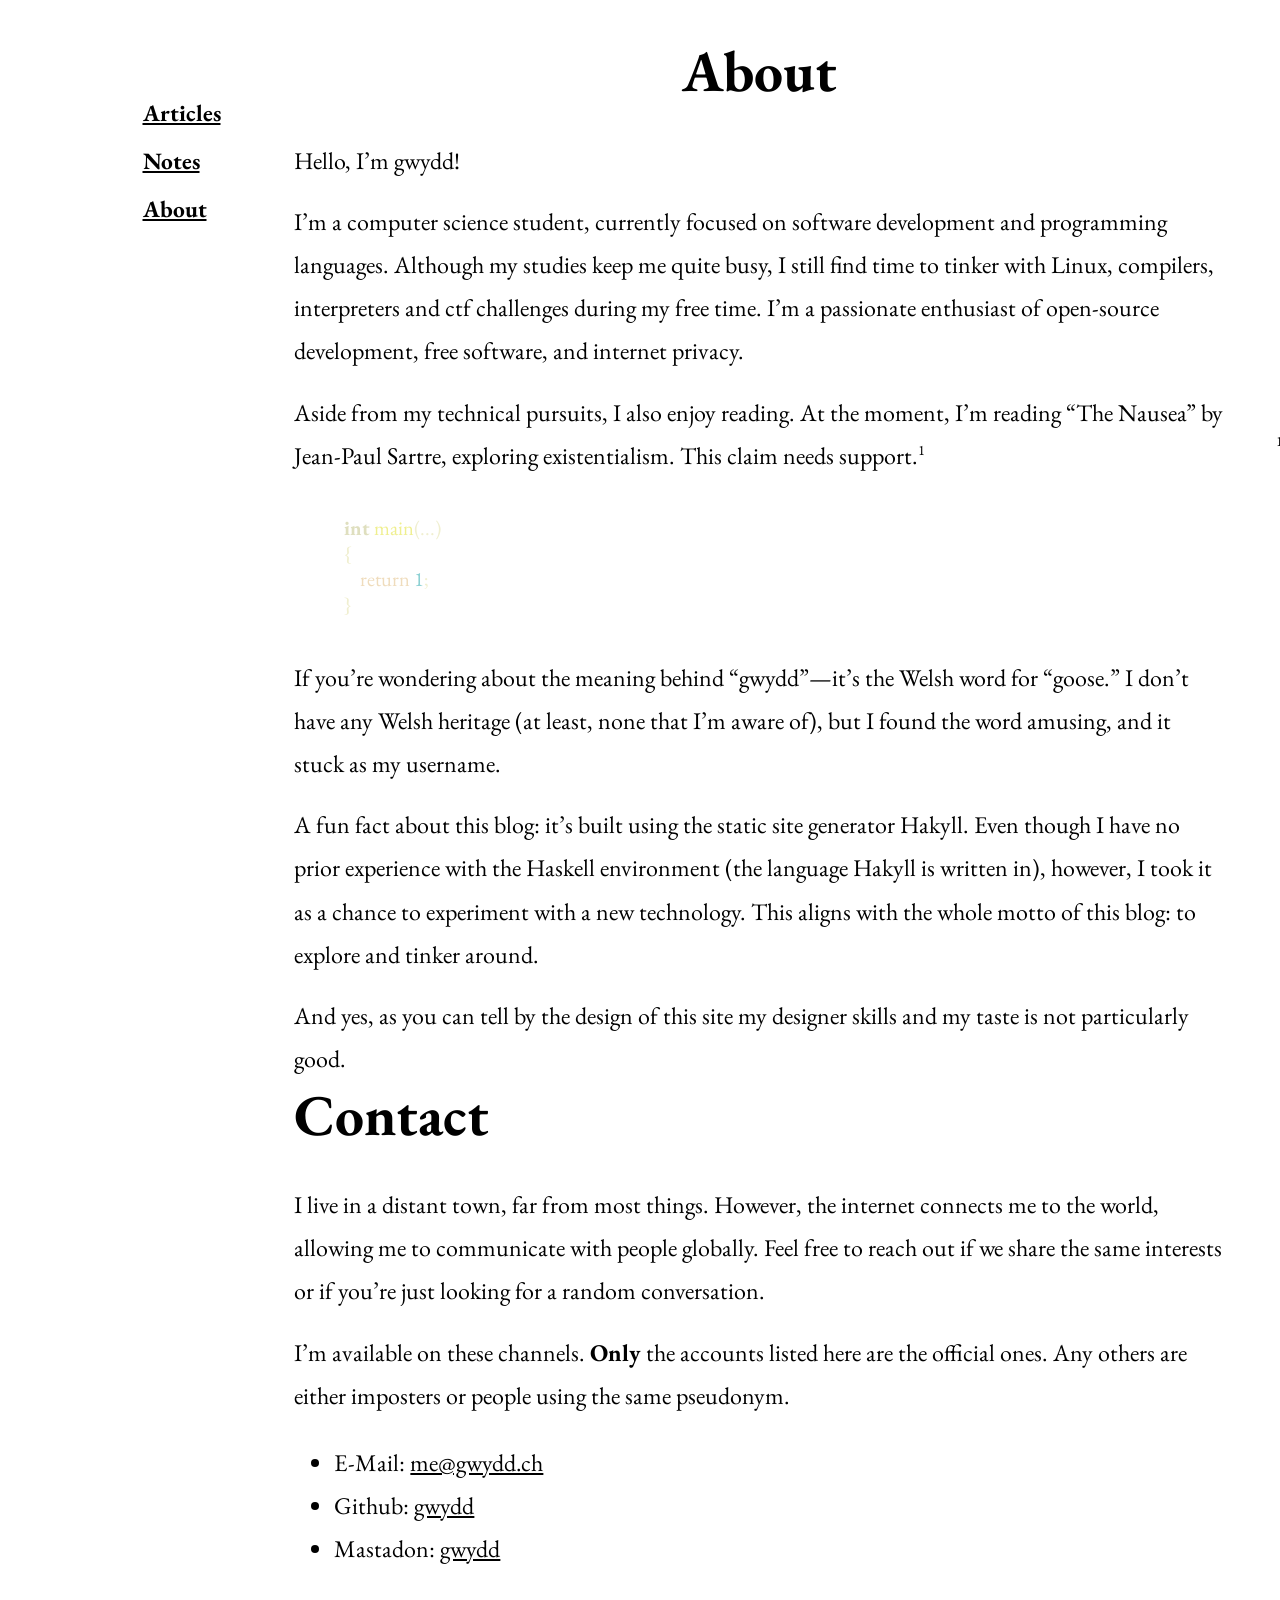
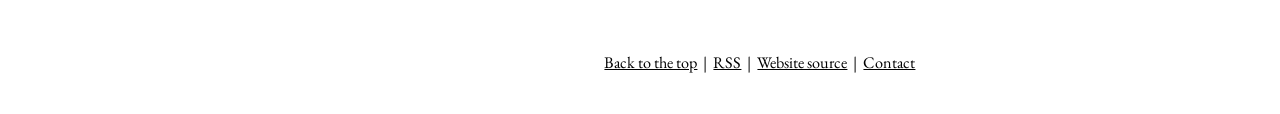
==== docs/about.html @ c037cb28 "feat: improve the blog" ====
<!doctype html>
<html lang="en">
    <head>
        <meta charset="utf-8">
        <meta http-equiv="x-ua-compatible" content="ie=edge">
        <meta name="viewport" content="width=device-width, initial-scale=1.0, maximum-scale=1.0, user-scalable=no">
        
        
        
        
            <meta property="og:type" content="website">
        
        
        <title>Gwydd's Blog - About</title>
        <link rel="stylesheet" href="./css/pygments.css" />
        <link rel="stylesheet" href="./css/color.css" />
        <link rel="stylesheet" href="./css/default.css" />
        <link rel="stylesheet" href="./css/eb-garamond.css" />
        <link rel="stylesheet" href="./css/discipuli-britannica.css" />
        <link rel="stylesheet" href="./css/sidenotes.css" />
        <link rel="stylesheet" href="./css/nav.css" />
        <script type="text/javascript" src="https://cdn.mathjax.org/mathjax/latest/MathJax.js?config=TeX-AMS-MML_HTMLorMML"></script>
    </head>
    <body>
        <div class="navbar-space">
          <div id="navigation">
            <ul>
              <li><a href="./articles.html">Articles</a></li>
              <li><a href="./notes.html">Notes</a></li>
              <li><a href="./about.html">About</a></li>
            </ul>
          </div>
        </div>
        <main role="main">
            <h1>About</h1>
            Hello, I’m gwydd!
<p></p>
I’m a computer science student, currently focused on software development and programming languages.
Although my studies keep me quite busy, I still find time to tinker with Linux, compilers, interpreters and ctf challenges during my free time.
I’m a passionate enthusiast of open-source development, free software, and internet privacy.
<p></p>
Aside from my technical pursuits, I also enjoy reading.
At the moment, I’m reading “The Nausea” by Jean-Paul Sartre, exploring existentialism.
This claim needs support.<!--
--><label for="sn-0" class="margin-toggle sidenote-number"></label><input type="checkbox" id="sn-0" class="margin-toggle" /><div class="sidenote">Here’s the supporting detail, rendered in the margin.</div><!--
-->
<div class="highlight-c" style="padding-left: 1em;"><pre><span></span><span class="kt">int</span><span class="w"> </span><span class="nf">main</span><span class="p">(...)</span>
<span class="p">{</span>
<span class="w">    </span><span class="k">return</span><span class="w"> </span><span class="mi">1</span><span class="p">;</span>
<span class="p">}</span>
</pre></div>

<p></p>
If you’re wondering about the meaning behind “gwydd”—it’s the Welsh word for “goose.”
I don’t have any Welsh heritage (at least, none that I’m aware of), but I found the word amusing, and it stuck as my username.
<p></p>
A fun fact about this blog: it’s built using the static site generator Hakyll.
Even though I have no prior experience with the Haskell environment (the language Hakyll is written in), however,
I took it as a chance to experiment with a new technology. This aligns with the whole motto of this blog:
to explore and tinker around.
<p></p>
And yes, as you can tell by the design of this site my designer skills and my taste is not particularly good.
<h1 id="contact">Contact</h1>
<p></p>
I live in a distant town, far from most things. However, the internet connects me to the world, allowing me to communicate with people globally. Feel free to reach out if we share the same interests or if you’re just looking for a random conversation.
<p></p>
I’m available on these channels. <strong>Only</strong> the accounts listed here are the official ones. Any others are either imposters or people using the same pseudonym.
<ul>
<li>E-Mail: <a href="mailto://me@gwydd.ch">me@gwydd.ch</a></li>
<li>Github: <a href="https://github.com/gwydd12/">gwydd</a></li>
<li>Mastadon: <a href="https://infosec.exchange/@gwydd">gwydd</a></li>
</ul>
        </main>
        <footer>
            <div id="footer">
                <a id="to-top" href="#">Back to the top</a>
                &nbsp;|&nbsp;
                <a href="./atom.xml" style="font-variant:small-caps">RSS</a>
                &nbsp;|&nbsp;
                <a href="https://github.com/gwydd12/gwydd12.github.io">Website source</a>
                &nbsp;|&nbsp;
                <a href="./about.html">Contact</a>
            </div>
        </footer>
    </body>
</html>
---- docs/css/pygments.css ----
pre{line-height:125%}td.linenos .normal{color:#5d6262;background-color:#353535;padding-left:5px;padding-right:5px}span.linenos{color:#5d6262;background-color:#353535;padding-left:5px;padding-right:5px}td.linenos .special{color:#7a8080;background-color:#353535;padding-left:5px;padding-right:5px}span.linenos.special{color:#7a8080;background-color:#353535;padding-left:5px;padding-right:5px}.hll{background-color:#484848}.c{color:#7F9F7F;font-style:italic}.err{color:#E37170;font-weight:bold}.esc{color:#DCDCCC}.g{color:#ECBCBC;font-weight:bold}.k{color:#EFDCBC}.l{color:#9FAFAF}.n{color:#DCDCCC}.o{color:#F0EFD0}.x{color:#DCDCCC}.p{color:#F0EFD0}.ch{color:#7F9F7F;font-style:italic}.cm{color:#7F9F7F;font-style:italic}.cp{color:#DFAF8F;font-weight:bold;font-style:italic}.cpf{color:#CC9393;font-style:italic}.c1{color:#7F9F7F;font-style:italic}.cs{color:#DFDFDF;font-weight:bold;font-style:italic}.gd{color:#C3BF9F;font-weight:bold;background-color:#313C36}.ge{color:#FFF;font-weight:bold}.ges{color:#ECBCBC;font-weight:bold}.gr{color:#ECBCBC;font-weight:bold}.gh{color:#EFEFEF;font-weight:bold}.gi{color:#709080;font-weight:bold;background-color:#313C36}.go{color:#5B605E;font-weight:bold}.gp{color:#ECBCBC;font-weight:bold}.gs{color:#ECBCBC;font-weight:bold}.gu{color:#EFEFEF;font-weight:bold}.gt{color:#80D4AA;font-weight:bold;background-color:#2F2F2F}.kc{color:#DCA3A3}.kd{color:#F0DFAF}.kn{color:#F0DFAF}.kp{color:#EFDCBC}.kr{color:#EFDCBC}.kt{color:#DFDFBF;font-weight:bold}.ld{color:#9FAFAF}.m{color:#8CD0D3}.s{color:#CC9393}.na{color:#EFEF8F}.nb{color:#EFEF8F}.nc{color:#EFEF8F}.no{color:#DCA3A3}.nd{color:#DCDCCC}.ni{color:#CFBFAF}.ne{color:#C3BF9F;font-weight:bold}.nf{color:#EFEF8F}.nl{color:#DCDCCC}.nn{color:#DCDCCC}.nx{color:#DCDCCC}.py{color:#DCDCCC}.nt{color:#E89393;font-weight:bold}.nv{color:#DCDCCC}.ow{color:#F0EFD0}.pm{color:#F0EFD0}.w{color:#DCDCCC}.mb{color:#8CD0D3}.mf{color:#C0BED1}.mh{color:#8CD0D3}.mi{color:#8CD0D3}.mo{color:#8CD0D3}.sa{color:#CC9393}.sb{color:#CC9393}.sc{color:#CC9393}.dl{color:#CC9393}.sd{color:#7F9F7F}.s2{color:#CC9393}.se{color:#CC9393}.sh{color:#CC9393}.si{color:#DCA3A3;font-weight:bold}.sx{color:#CC9393}.sr{color:#CC9393}.s1{color:#CC9393}.ss{color:#CC9393}.bp{color:#DCDCCC}.fm{color:#EFEF8F}.vc{color:#DCDCCC}.vg{color:#DCDCCC}.vi{color:#DCDCCC}.vm{color:#DCDCCC}.il{color:#8CD0D3}
---- docs/css/default.css ----
*,*::before,*::after{box-sizing:border-box}body,h1,h2,h3,h4,p,ul[class],ol[class],li,figure,figcaption,dl,dd{margin:0}html{font-size:112.5%}@media (prefers-reduced-motion:no-preference){html{scroll-behavior:smooth}}body{font-family:"EB Garamond",serif;line-height:1.8;font-size:24px;max-width:104ch;min-height:100vh;overflow-x:hidden;padding:2rem 1.25rem 2rem 5rem;counter-reset:theorem definition sidenote-counter;color:var(--fg);background-color:var(--bg);text-rendering:optimizeLegibility;hyphens:auto;-webkit-hyphens:auto;-moz-hyphens:auto}p{text-align:justify;margin-top:1rem}.indent-pars p{text-indent:var(--text-indent-size)}.indent-pars p.no-indent,p.no-indent{text-indent:0}.indent-pars ol p,.indent-pars ul p{text-indent:0}.indent-pars h2+p,.indent-pars h3+p,.indent-pars h4+p{text-indent:0}a:not([class]){text-decoration-skip-ink:auto}a,a:visited{color:var(--red)}a:focus{outline-offset:2px;outline:2px solid var(--link-focus-outline)}img{max-width:100%;height:auto;display:block}input,button,textarea,select{font:inherit}textarea{width:100%}article>*+*{margin-top:1em}code,pre,kbd{font-family:"EB Garamond",serif;font-size:85%;hyphens:none}pre{padding:1rem 1.4rem;max-width:100%;overflow:auto;border-radius:4px;background:var(--pre-bg-color)}pre code{font-size:95%;position:relative}kbd{background:var(--kbd-bg-color);border:1px solid var(--kbd-border-color);border-radius:2px;padding:2px 4px;font-size:75%}table:not(.borders-custom){border-collapse:collapse;border-spacing:0;width:auto;max-width:100%;border-top:var(--border-width-thick) solid var(--table-border-color);border-bottom:var(--border-width-thick) solid var(--table-border-color);overflow-x:auto;counter-increment:caption}table:not(.borders-custom) tr>th[scope='col']{border-bottom:var(--border-width-thin) solid var(--table-border-color)}table:not(.borders-custom) tr>th[scope='row']{border-right:var(--border-width-thin) solid var(--table-border-color)}table:not(.borders-custom)>tbody>tr:first-child>td,table:not(.borders-custom)>tbody>tr:first-child>th{border-top:var(--border-width-thin) solid var(--table-border-color)}table:not(.borders-custom)>tbody>tr:last-child>td,table:not(.borders-custom)>tbody>tr:last-child>th{border-bottom:var(--border-width-thin) solid var(--table-border-color)}th,td{text-align:left;padding:0.5rem;line-height:1.1}caption{text-align:left;font-size:0.923em;padding:0 0.25em 0.25em;width:100%;margin-left:0}caption::before{content:'Table ' counter(caption) '. ';font-weight:bold}.scroll-wrapper{overflow-x:auto}.scroll-wrapper>table td{white-space:nowrap}table.borders-custom{border-collapse:collapse;border-spacing:0;width:auto;max-width:100%;overflow-x:auto;counter-increment:caption}.border-top-thick{border-top:var(--border-width-thick) solid var(--table-border-color)}.border-right-thick{border-right:var(--border-width-thick) solid var(--table-border-color)}.border-bottom-thick{border-bottom:var(--border-width-thick) solid var(--table-border-color)}.border-left-thick{border-left:var(--border-width-thick) solid var(--table-border-color)}.border-top-thin{border-top:var(--border-width-thin) solid var(--table-border-color)}.border-right-thin{border-right:var(--border-width-thin) solid var(--table-border-color)}.border-bottom-thin{border-bottom:var(--border-width-thin) solid var(--table-border-color)}.border-left-thin{border-left:var(--border-width-thin) solid var(--table-border-color)}.col-1-l tr>:nth-child(1),.col-2-l tr>:nth-child(2),.col-3-l tr>:nth-child(3),.col-4-l tr>:nth-child(4),.col-5-l tr>:nth-child(5),.col-6-l tr>:nth-child(6),.col-7-l tr>:nth-child(7),.col-8-l tr>:nth-child(8),.col-9-l tr>:nth-child(9),.col-10-l tr>:nth-child(10),.col-11-l tr>:nth-child(11),.col-12-l tr>:nth-child(12){text-align:left}.col-1-c tr>:nth-child(1),.col-2-c tr>:nth-child(2),.col-3-c tr>:nth-child(3),.col-4-c tr>:nth-child(4),.col-5-c tr>:nth-child(5),.col-6-c tr>:nth-child(6),.col-7-c tr>:nth-child(7),.col-8-c tr>:nth-child(8),.col-9-c tr>:nth-child(9),.col-10-c tr>:nth-child(10),.col-11-c tr>:nth-child(11),.col-12-c tr>:nth-child(12){text-align:center}.col-1-r tr>:nth-child(1),.col-2-r tr>:nth-child(2),.col-3-r tr>:nth-child(3),.col-4-r tr>:nth-child(4),.col-5-r tr>:nth-child(5),.col-6-r tr>:nth-child(6),.col-7-r tr>:nth-child(7),.col-8-r tr>:nth-child(8),.col-9-r tr>:nth-child(9),.col-10-r tr>:nth-child(10),.col-11-r tr>:nth-child(11),.col-12-r tr>:nth-child(12){text-align:right}figure{counter-increment:figcaption}figcaption{text-align:left;font-size:0.923em;padding:0.25em 0.25em 0;width:100%;margin-left:0}figcaption::before{content:'Figure ' counter(figcaption) '. ';font-weight:bold}h1:first-child{text-align:center}nav ol{counter-reset:item;padding-left:2rem}nav ol>li{display:block}nav ol>li::before{content:counters(item,'.') ' ';counter-increment:item;padding-right:0.85rem}dl dd{text-align:center}.theorem{counter-increment:theorem;display:block;margin:12px 0;font-style:italic}.theorem::before{content:'Theorem ' counter(theorem) '. ';font-weight:bold;font-style:normal}.lemma{counter-increment:theorem;display:block;margin:12px 0;font-style:italic}.lemma::before{content:'Lemma ' counter(theorem) '. ';font-weight:bold;font-style:normal}.proof{display:block;margin:12px 0;font-style:normal;position:relative}.proof::before{content:'Proof. ' attr(title);font-style:italic}.proof::after{content:'◾️';filter:var(--proof-symbol-filter);position:absolute;right:-12px;bottom:-2px}.definition{counter-increment:definition;display:block;margin:12px 0;font-style:normal}.definition::before{content:'Definition ' counter(definition) '. ';font-weight:bold;font-style:normal}.author{margin:0.85rem 0;font-variant-caps:small-caps;text-align:center}.sidenote{font-size:0.75rem;float:right;clear:right;width:15rem;margin:0 0 1em 1.5em;text-indent:0}.sidenote.left{float:left;margin:0 1.5em 1em 0}blockquote .sidenote{width:13rem}@media (width>= 1480px){.sidenote{width:19ch;margin:0 -23ch 1em 0}.sidenote.left{margin:0 0 1em -23ch}}label.sidenote-toggle:not(.sidenote-number){display:none}label.sidenote-toggle{display:inline;cursor:pointer}input.sidenote-toggle{display:none}@media (max-width:767px){label.sidenote-toggle:not(.sidenote-number){display:inline}.sidenote{display:none}.sidenote-toggle:checked+.sidenote{display:block;float:none;margin:0.5rem 1.25rem 1rem 0.5rem;width:95%}}.footnotes p{text-align:left;line-height:1.5;font-size:85%;margin-bottom:0.4rem}.footnotes{border-top:1px solid var(--footnotes-border-color)}.abstract,.abstract p{text-align:center;margin-top:0}.abstract{margin:2.25rem 0}.abstract>h2{font-size:1rem;margin-bottom:-0.2rem}.latex span:nth-child(1){text-transform:uppercase;font-size:0.75em;vertical-align:0.28em;margin-left:-0.48em;margin-right:-0.15em;line-height:1ex}.latex span:nth-child(2){text-transform:uppercase;vertical-align:-0.5ex;margin-left:-0.1667em;margin-right:-0.125em;line-height:1ex}.whitespace-nowrap{white-space:nowrap}h1{font-size:3.2rem;line-height:3.9rem;margin-bottom:1.8rem}h2{font-size:1.7rem;line-height:2rem;margin-top:3rem}h3{font-size:1.4rem;margin-top:2.5rem}h4{font-size:1.2rem;margin-top:2rem}h5{font-size:1rem;margin-top:1.8rem}h6{font-size:1rem;font-style:italic;font-weight:normal;margin-top:2.5rem}h3,h4,h5,h6{line-height:1.625rem}h1+h2{margin-top:1.625rem}h2+h3,h3+h4,h4+h5{margin-top:0.8rem}h5+h6{margin-top:-0.8rem}h2,h3,h4,h5,h6{margin-bottom:0.8rem}footer{margin-top:3rem}div#footer{padding-left:25%;text-align:center;font-size:0.9rem}
---- docs/css/eb-garamond.css ----
@font-face{font-family:"EB Garamond";src:url("/fonts/EBGaramond-Regular.ttf") format("truetype");font-weight:normal;font-style:normal;font-display:swap}@font-face{font-family:"EB Garamond";src:url("/fonts/EBGaramond-Italic.ttf") format("truetype");font-weight:normal;font-style:italic;font-display:swap}@font-face{font-family:"EB Garamond";src:url("/fonts/EBGaramond-Bold.ttf") format("truetype");font-weight:bold;font-style:normal;font-display:swap}@font-face{font-family:"EB Garamond";src:url("/fonts/EBGaramond-BoldItalic.ttf") format("truetype");font-weight:bold;font-style:italic;font-display:swap}body{font-family:"EB Garamond",serif}
---- docs/css/discipuli-britannica.css ----
@font-face{font-family:"Discipuli Britannica";src:url("/fonts/DiscipuliBritannica.ttf") format("truetype");font-weight:normal;font-style:normal;font-display:swap}@font-face{font-family:"Discipuli Britannica";src:url("/fonts/DiscipuliBritannica-Bold.ttf") format("truetype");font-weight:bold;font-style:normal;font-display:swap}.sidenote,.marginnote,.marginnote-left,label.sidenote-number{font-family:"Discipuli Britannica",cursive}
---- docs/css/sidenotes.css ----
body{counter-reset:sidenote-counter}.sidenote,.marginnote,.marginnote-left{float:right;clear:right;margin-right:-56%;width:49%;margin-top:0.3rem;margin-bottom:0;font-family:'Discipuli Britannica',cursive;font-size:0.8em;line-height:1.2;vertical-align:baseline;position:relative;text-align:left;@media (width <= 1120px){margin-right:-40%;width:33%}}.marginnote-left{float:left;clear:left;margin-left:-32%;width:25%;position:relative;text-align:right;@media (width <= 1349px) or ((width>= 1367px) and (width <= 1620px)){margin-left:-33%;width:30%}}.sidenote code{font-size:0.94em}div .marginnote pre,div .sidenote pre{overflow-y:hidden}.sidenote-number{counter-increment:sidenote-counter}.sidenote-number:after,.sidenote:before{position:relative;vertical-align:baseline}.sidenote-number:after{content:counter(sidenote-counter);font-family:"EB Garamond",serif;font-size:0.8rem;top:-0.5rem}.sidenote::before{content:counter(sidenote-counter) " ";font-family:"EB Garamond",serif;font-size:0.8rem;top:-0.4rem;position:absolute;right:calc(100% + 0.5em)}.sidenote p{margin:1em 0;&:first-child{margin-top:0}&:last-child{margin-bottom:0}}input.margin-toggle{display:none}label.sidenote-number{display:inline-block;max-height:2rem}label.margin-toggle:not(.sidenote-number){display:none}.iframe-wrapper{position:relative;padding-bottom:56.25%;padding-top:25px;height:0}.iframe-wrapper iframe{position:absolute;top:0;left:0;width:100%;height:100%}@media (width <= 960px){label.margin-toggle:not(.sidenote-number){display:inline}.sidenote,.marginnote,.marginnote-left{display:none}.sidenote-number:after{color:var(--fg-link);text-decoration:none}.margin-toggle:checked+.sidenote,.margin-toggle:checked+.marginnote,.margin-toggle:checked+.marginnote-left{display:block;float:left;left:1rem;clear:both;width:95%;margin:1rem 2.5%;vertical-align:baseline;position:relative;text-align:left}label{cursor:pointer}}figure{padding:0;border:0;font-size:100%;font:inherit;vertical-align:baseline;max-width:none;-webkit-margin-start:0;-webkit-margin-end:0;margin:1em -56% 1em 0;@media (width <= 1120px){margin-right:-40%}@media (width <= 960px){margin-right:0;max-width:100%}}
---- docs/css/nav.css ----
body{display:flex;flex-wrap:wrap;align-items:flex-start}.navbar-space{flex:0 0 18%;box-sizing:border-box}main{flex:1;min-width:0}footer{flex:1 0 100%;margin-top:3rem}div#footer{padding-left:18%;text-align:center;font-size:0.9rem}div#navigation{text-align:left;padding-left:1.25em;padding-right:1.5em;padding-top:2.2em;padding-bottom:1em;.menu-title{font-size:1.3rem;color:var(--fg);border-bottom:1px solid var(--fg-menu-border)}ul{list-style:none;margin:0;padding:0}a{font-size:1.3rem;font-weight:bold;border:1px solid transparent;border-left:none;border-right:none;color:var(--fg-menu);display:block;line-height:1.5em;padding:0.3rem 1.25rem;white-space:nowrap;&:hover{background:var(--bg);text-decoration:1px underline;text-underline-offset:0.1em}}@media (width <= 1366px){.navbar-space,main{flex:1 0 100%}}}@media (width <= 767px){body>.navbar-space{width:100%}div#navigation{position:static;text-align:center;a{padding:5px 10px}}div#navigation>ul>li{display:inline-block}main{margin:0 auto;padding:0 1.25rem;max-width:80ch}h1{font-size:2.4rem;line-height:1.2}div#footer{padding-left:0}}
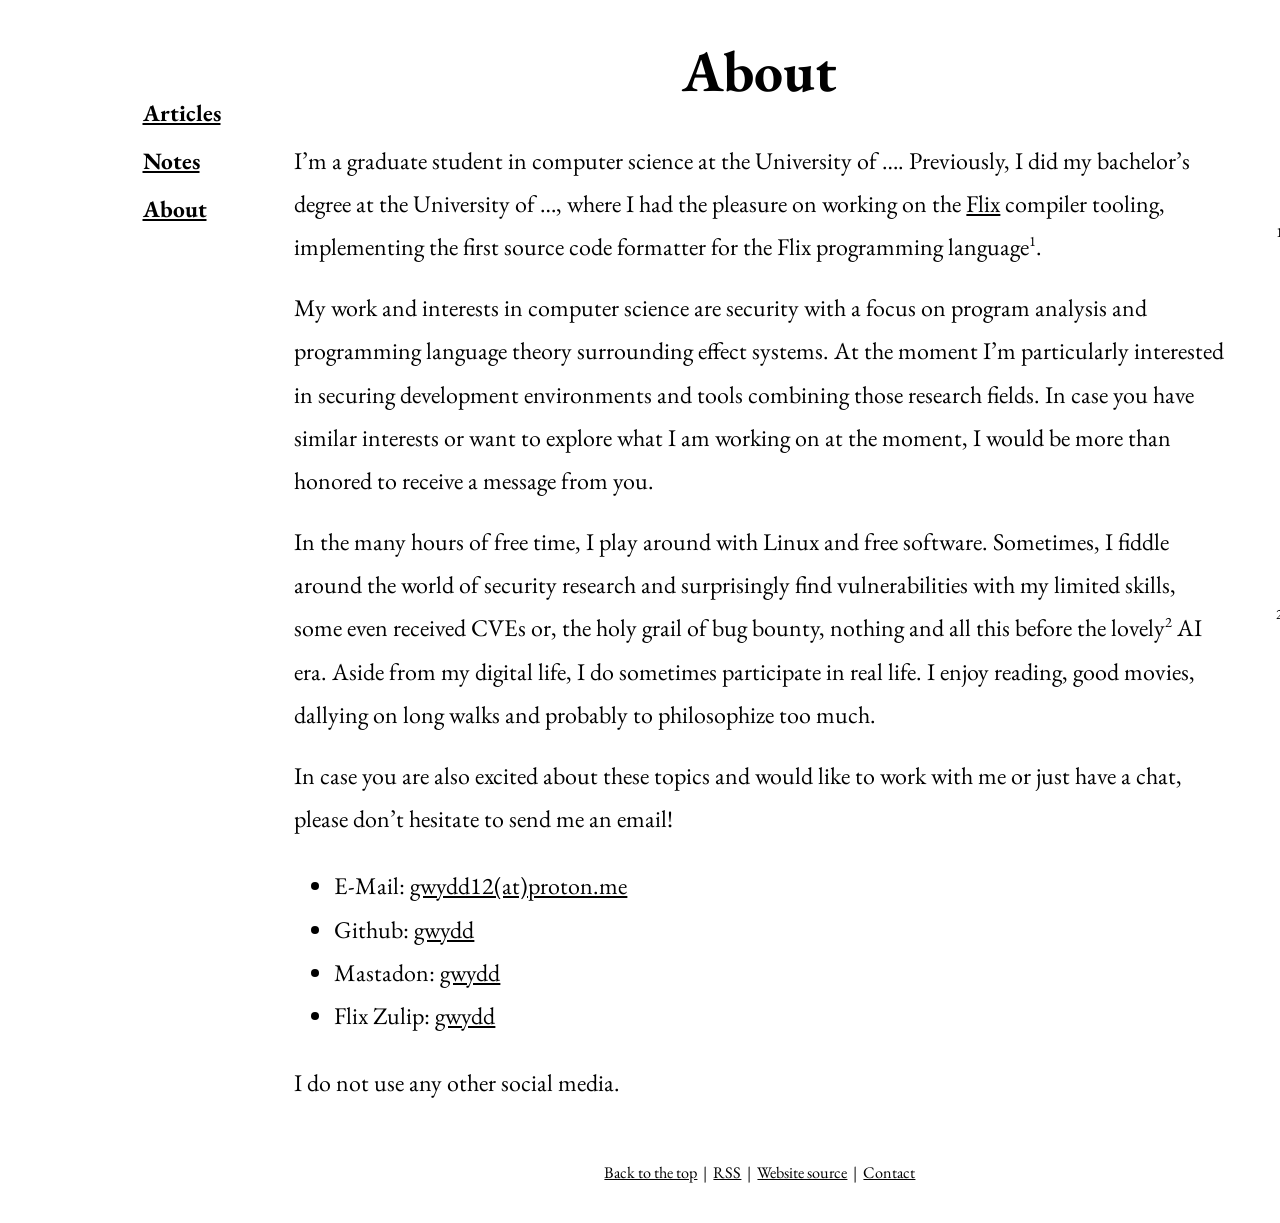
==== commit 2dc23c6e: "feat: update about" ====
--- a/docs/about.html
+++ b/docs/about.html
@@ -17,6 +17,7 @@
         <link rel="stylesheet" href="./css/default.css" />
         <link rel="stylesheet" href="./css/eb-garamond.css" />
         <link rel="stylesheet" href="./css/discipuli-britannica.css" />
+        <link rel="stylesheet" href="./css/jetbrains-mono.css" />
         <link rel="stylesheet" href="./css/sidenotes.css" />
         <link rel="stylesheet" href="./css/nav.css" />
         <script type="text/javascript" src="https://cdn.mathjax.org/mathjax/latest/MathJax.js?config=TeX-AMS-MML_HTMLorMML"></script>
@@ -33,43 +34,26 @@
         </div>
         <main role="main">
             <h1>About</h1>
-            Hello, I’m gwydd!
+            I’m a graduate student in computer science at the University of ….
+Previously, I did my bachelor’s degree at the University of …, where I had the pleasure on working on the <a href="https://flix.dev/">Flix</a> compiler tooling, implementing the first source code formatter for the Flix programming language<!--
+--><label for="sn-0" class="margin-toggle sidenote-number"></label><input type="checkbox" id="sn-0" class="margin-toggle" /><div class="sidenote">If you would like to read my thesis, please write me an email.</div><!--
+-->.
 <p></p>
-I’m a computer science student, currently focused on software development and programming languages.
-Although my studies keep me quite busy, I still find time to tinker with Linux, compilers, interpreters and ctf challenges during my free time.
-I’m a passionate enthusiast of open-source development, free software, and internet privacy.
+My work and interests in computer science are security with a focus on program analysis and programming language theory surrounding effect systems. At the moment I’m particularly interested in securing development environments and tools combining those research fields. In case you have similar interests or want to explore what I am working on at the moment, I would be more than honored to receive a message from you.
 <p></p>
-Aside from my technical pursuits, I also enjoy reading.
-At the moment, I’m reading “The Nausea” by Jean-Paul Sartre, exploring existentialism.
-This claim needs support.<!--
---><label for="sn-0" class="margin-toggle sidenote-number"></label><input type="checkbox" id="sn-0" class="margin-toggle" /><div class="sidenote">Here’s the supporting detail, rendered in the margin.</div><!--
--->
-<div class="highlight-c" style="padding-left: 1em;"><pre><span></span><span class="kt">int</span><span class="w"> </span><span class="nf">main</span><span class="p">(...)</span>
-<span class="p">{</span>
-<span class="w">    </span><span class="k">return</span><span class="w"> </span><span class="mi">1</span><span class="p">;</span>
-<span class="p">}</span>
-</pre></div>
-
+In the many hours of free time, I play around with Linux and free software. Sometimes, I fiddle around the world of security research and surprisingly find vulnerabilities with my limited skills, some even received CVEs or, the holy grail of bug bounty, nothing and all this before the lovely<!--
+--><label for="sn-1" class="margin-toggle sidenote-number"></label><input type="checkbox" id="sn-1" class="margin-toggle" /><div class="sidenote">This should be read in a sarcastic tone.</div><!--
+--> AI era. Aside from my digital life, I do sometimes participate in real life. I enjoy reading, good movies, dallying on long walks and probably to philosophize too much.
 <p></p>
-If you’re wondering about the meaning behind “gwydd”—it’s the Welsh word for “goose.”
-I don’t have any Welsh heritage (at least, none that I’m aware of), but I found the word amusing, and it stuck as my username.
-<p></p>
-A fun fact about this blog: it’s built using the static site generator Hakyll.
-Even though I have no prior experience with the Haskell environment (the language Hakyll is written in), however,
-I took it as a chance to experiment with a new technology. This aligns with the whole motto of this blog:
-to explore and tinker around.
-<p></p>
-And yes, as you can tell by the design of this site my designer skills and my taste is not particularly good.
-<h1 id="contact">Contact</h1>
-<p></p>
-I live in a distant town, far from most things. However, the internet connects me to the world, allowing me to communicate with people globally. Feel free to reach out if we share the same interests or if you’re just looking for a random conversation.
-<p></p>
-I’m available on these channels. <strong>Only</strong> the accounts listed here are the official ones. Any others are either imposters or people using the same pseudonym.
+In case you are also excited about these topics and would like to work with me or just have a chat, please don’t hesitate to send me an email!
 <ul>
-<li>E-Mail: <a href="mailto://me@gwydd.ch">me@gwydd.ch</a></li>
+<li>E-Mail: <a href="mailto://gwydd12@proton.me">gwydd12(at)proton.me</a></li>
 <li>Github: <a href="https://github.com/gwydd12/">gwydd</a></li>
 <li>Mastadon: <a href="https://infosec.exchange/@gwydd">gwydd</a></li>
+<li>Flix Zulip: <a href="https://flix.zulipchat.com/#user/1073663">gwydd</a></li>
 </ul>
+<p></p>
+I do not use any other social media.
         </main>
         <footer>
             <div id="footer">
--- a/docs/css/default.css
+++ b/docs/css/default.css
@@ -1 +1 @@
-*,*::before,*::after{box-sizing:border-box}body,h1,h2,h3,h4,p,ul[class],ol[class],li,figure,figcaption,dl,dd{margin:0}html{font-size:112.5%}@media (prefers-reduced-motion:no-preference){html{scroll-behavior:smooth}}body{font-family:"EB Garamond",serif;line-height:1.8;font-size:24px;max-width:104ch;min-height:100vh;overflow-x:hidden;padding:2rem 1.25rem 2rem 5rem;counter-reset:theorem definition sidenote-counter;color:var(--fg);background-color:var(--bg);text-rendering:optimizeLegibility;hyphens:auto;-webkit-hyphens:auto;-moz-hyphens:auto}p{text-align:justify;margin-top:1rem}.indent-pars p{text-indent:var(--text-indent-size)}.indent-pars p.no-indent,p.no-indent{text-indent:0}.indent-pars ol p,.indent-pars ul p{text-indent:0}.indent-pars h2+p,.indent-pars h3+p,.indent-pars h4+p{text-indent:0}a:not([class]){text-decoration-skip-ink:auto}a,a:visited{color:var(--red)}a:focus{outline-offset:2px;outline:2px solid var(--link-focus-outline)}img{max-width:100%;height:auto;display:block}input,button,textarea,select{font:inherit}textarea{width:100%}article>*+*{margin-top:1em}code,pre,kbd{font-family:"EB Garamond",serif;font-size:85%;hyphens:none}pre{padding:1rem 1.4rem;max-width:100%;overflow:auto;border-radius:4px;background:var(--pre-bg-color)}pre code{font-size:95%;position:relative}kbd{background:var(--kbd-bg-color);border:1px solid var(--kbd-border-color);border-radius:2px;padding:2px 4px;font-size:75%}table:not(.borders-custom){border-collapse:collapse;border-spacing:0;width:auto;max-width:100%;border-top:var(--border-width-thick) solid var(--table-border-color);border-bottom:var(--border-width-thick) solid var(--table-border-color);overflow-x:auto;counter-increment:caption}table:not(.borders-custom) tr>th[scope='col']{border-bottom:var(--border-width-thin) solid var(--table-border-color)}table:not(.borders-custom) tr>th[scope='row']{border-right:var(--border-width-thin) solid var(--table-border-color)}table:not(.borders-custom)>tbody>tr:first-child>td,table:not(.borders-custom)>tbody>tr:first-child>th{border-top:var(--border-width-thin) solid var(--table-border-color)}table:not(.borders-custom)>tbody>tr:last-child>td,table:not(.borders-custom)>tbody>tr:last-child>th{border-bottom:var(--border-width-thin) solid var(--table-border-color)}th,td{text-align:left;padding:0.5rem;line-height:1.1}caption{text-align:left;font-size:0.923em;padding:0 0.25em 0.25em;width:100%;margin-left:0}caption::before{content:'Table ' counter(caption) '. ';font-weight:bold}.scroll-wrapper{overflow-x:auto}.scroll-wrapper>table td{white-space:nowrap}table.borders-custom{border-collapse:collapse;border-spacing:0;width:auto;max-width:100%;overflow-x:auto;counter-increment:caption}.border-top-thick{border-top:var(--border-width-thick) solid var(--table-border-color)}.border-right-thick{border-right:var(--border-width-thick) solid var(--table-border-color)}.border-bottom-thick{border-bottom:var(--border-width-thick) solid var(--table-border-color)}.border-left-thick{border-left:var(--border-width-thick) solid var(--table-border-color)}.border-top-thin{border-top:var(--border-width-thin) solid var(--table-border-color)}.border-right-thin{border-right:var(--border-width-thin) solid var(--table-border-color)}.border-bottom-thin{border-bottom:var(--border-width-thin) solid var(--table-border-color)}.border-left-thin{border-left:var(--border-width-thin) solid var(--table-border-color)}.col-1-l tr>:nth-child(1),.col-2-l tr>:nth-child(2),.col-3-l tr>:nth-child(3),.col-4-l tr>:nth-child(4),.col-5-l tr>:nth-child(5),.col-6-l tr>:nth-child(6),.col-7-l tr>:nth-child(7),.col-8-l tr>:nth-child(8),.col-9-l tr>:nth-child(9),.col-10-l tr>:nth-child(10),.col-11-l tr>:nth-child(11),.col-12-l tr>:nth-child(12){text-align:left}.col-1-c tr>:nth-child(1),.col-2-c tr>:nth-child(2),.col-3-c tr>:nth-child(3),.col-4-c tr>:nth-child(4),.col-5-c tr>:nth-child(5),.col-6-c tr>:nth-child(6),.col-7-c tr>:nth-child(7),.col-8-c tr>:nth-child(8),.col-9-c tr>:nth-child(9),.col-10-c tr>:nth-child(10),.col-11-c tr>:nth-child(11),.col-12-c tr>:nth-child(12){text-align:center}.col-1-r tr>:nth-child(1),.col-2-r tr>:nth-child(2),.col-3-r tr>:nth-child(3),.col-4-r tr>:nth-child(4),.col-5-r tr>:nth-child(5),.col-6-r tr>:nth-child(6),.col-7-r tr>:nth-child(7),.col-8-r tr>:nth-child(8),.col-9-r tr>:nth-child(9),.col-10-r tr>:nth-child(10),.col-11-r tr>:nth-child(11),.col-12-r tr>:nth-child(12){text-align:right}figure{counter-increment:figcaption}figcaption{text-align:left;font-size:0.923em;padding:0.25em 0.25em 0;width:100%;margin-left:0}figcaption::before{content:'Figure ' counter(figcaption) '. ';font-weight:bold}h1:first-child{text-align:center}nav ol{counter-reset:item;padding-left:2rem}nav ol>li{display:block}nav ol>li::before{content:counters(item,'.') ' ';counter-increment:item;padding-right:0.85rem}dl dd{text-align:center}.theorem{counter-increment:theorem;display:block;margin:12px 0;font-style:italic}.theorem::before{content:'Theorem ' counter(theorem) '. ';font-weight:bold;font-style:normal}.lemma{counter-increment:theorem;display:block;margin:12px 0;font-style:italic}.lemma::before{content:'Lemma ' counter(theorem) '. ';font-weight:bold;font-style:normal}.proof{display:block;margin:12px 0;font-style:normal;position:relative}.proof::before{content:'Proof. ' attr(title);font-style:italic}.proof::after{content:'◾️';filter:var(--proof-symbol-filter);position:absolute;right:-12px;bottom:-2px}.definition{counter-increment:definition;display:block;margin:12px 0;font-style:normal}.definition::before{content:'Definition ' counter(definition) '. ';font-weight:bold;font-style:normal}.author{margin:0.85rem 0;font-variant-caps:small-caps;text-align:center}.sidenote{font-size:0.75rem;float:right;clear:right;width:15rem;margin:0 0 1em 1.5em;text-indent:0}.sidenote.left{float:left;margin:0 1.5em 1em 0}blockquote .sidenote{width:13rem}@media (width>= 1480px){.sidenote{width:19ch;margin:0 -23ch 1em 0}.sidenote.left{margin:0 0 1em -23ch}}label.sidenote-toggle:not(.sidenote-number){display:none}label.sidenote-toggle{display:inline;cursor:pointer}input.sidenote-toggle{display:none}@media (max-width:767px){label.sidenote-toggle:not(.sidenote-number){display:inline}.sidenote{display:none}.sidenote-toggle:checked+.sidenote{display:block;float:none;margin:0.5rem 1.25rem 1rem 0.5rem;width:95%}}.footnotes p{text-align:left;line-height:1.5;font-size:85%;margin-bottom:0.4rem}.footnotes{border-top:1px solid var(--footnotes-border-color)}.abstract,.abstract p{text-align:center;margin-top:0}.abstract{margin:2.25rem 0}.abstract>h2{font-size:1rem;margin-bottom:-0.2rem}.latex span:nth-child(1){text-transform:uppercase;font-size:0.75em;vertical-align:0.28em;margin-left:-0.48em;margin-right:-0.15em;line-height:1ex}.latex span:nth-child(2){text-transform:uppercase;vertical-align:-0.5ex;margin-left:-0.1667em;margin-right:-0.125em;line-height:1ex}.whitespace-nowrap{white-space:nowrap}h1{font-size:3.2rem;line-height:3.9rem;margin-bottom:1.8rem}h2{font-size:1.7rem;line-height:2rem;margin-top:3rem}h3{font-size:1.4rem;margin-top:2.5rem}h4{font-size:1.2rem;margin-top:2rem}h5{font-size:1rem;margin-top:1.8rem}h6{font-size:1rem;font-style:italic;font-weight:normal;margin-top:2.5rem}h3,h4,h5,h6{line-height:1.625rem}h1+h2{margin-top:1.625rem}h2+h3,h3+h4,h4+h5{margin-top:0.8rem}h5+h6{margin-top:-0.8rem}h2,h3,h4,h5,h6{margin-bottom:0.8rem}footer{margin-top:3rem}div#footer{padding-left:25%;text-align:center;font-size:0.9rem}+*,*::before,*::after{box-sizing:border-box}body,h1,h2,h3,h4,p,ul[class],ol[class],li,figure,figcaption,dl,dd{margin:0}html{font-size:112.5%}@media (prefers-reduced-motion:no-preference){html{scroll-behavior:smooth}}body{font-family:"EB Garamond",serif;line-height:1.8;font-size:24px;max-width:104ch;min-height:100vh;overflow-x:hidden;padding:2rem 1.25rem 2rem 5rem;counter-reset:theorem definition sidenote-counter;color:var(--fg);background-color:var(--bg);text-rendering:optimizeLegibility;hyphens:auto;-webkit-hyphens:auto;-moz-hyphens:auto}p{text-align:justify;margin-top:1rem}.indent-pars p{text-indent:var(--text-indent-size)}.indent-pars p.no-indent,p.no-indent{text-indent:0}.indent-pars ol p,.indent-pars ul p{text-indent:0}.indent-pars h2+p,.indent-pars h3+p,.indent-pars h4+p{text-indent:0}a:not([class]){text-decoration-skip-ink:auto}a,a:visited{color:var(--red)}a:focus{outline-offset:2px;outline:2px solid var(--link-focus-outline)}img{max-width:100%;height:auto;display:block}input,button,textarea,select{font:inherit}textarea{width:100%}article>*+*{margin-top:1em}code,pre,kbd{font-size:85%;hyphens:none;color:#000}pre{padding:1rem 1.4rem;max-width:100%;overflow:auto;border-radius:4px;background:var(--pre-bg-color)}pre code{font-size:95%;position:relative}kbd{background:var(--kbd-bg-color);border:1px solid var(--kbd-border-color);border-radius:2px;padding:2px 4px;font-size:75%}:where(code,pre,kbd){font-family:"JetBrains Mono","SF Mono",ui-monospace,Menlo,Consolas,monospace;font-variant-ligatures:none}table:not(.borders-custom){border-collapse:collapse;border-spacing:0;width:auto;max-width:100%;border-top:var(--border-width-thick) solid var(--table-border-color);border-bottom:var(--border-width-thick) solid var(--table-border-color);overflow-x:auto;counter-increment:caption}table:not(.borders-custom) tr>th[scope='col']{border-bottom:var(--border-width-thin) solid var(--table-border-color)}table:not(.borders-custom) tr>th[scope='row']{border-right:var(--border-width-thin) solid var(--table-border-color)}table:not(.borders-custom)>tbody>tr:first-child>td,table:not(.borders-custom)>tbody>tr:first-child>th{border-top:var(--border-width-thin) solid var(--table-border-color)}table:not(.borders-custom)>tbody>tr:last-child>td,table:not(.borders-custom)>tbody>tr:last-child>th{border-bottom:var(--border-width-thin) solid var(--table-border-color)}th,td{text-align:left;padding:0.5rem;line-height:1.1}caption{text-align:left;font-size:0.923em;padding:0 0.25em 0.25em;width:100%;margin-left:0}caption::before{content:'Table ' counter(caption) '. ';font-weight:bold}.scroll-wrapper{overflow-x:auto}.scroll-wrapper>table td{white-space:nowrap}table.borders-custom{border-collapse:collapse;border-spacing:0;width:auto;max-width:100%;overflow-x:auto;counter-increment:caption}.border-top-thick{border-top:var(--border-width-thick) solid var(--table-border-color)}.border-right-thick{border-right:var(--border-width-thick) solid var(--table-border-color)}.border-bottom-thick{border-bottom:var(--border-width-thick) solid var(--table-border-color)}.border-left-thick{border-left:var(--border-width-thick) solid var(--table-border-color)}.border-top-thin{border-top:var(--border-width-thin) solid var(--table-border-color)}.border-right-thin{border-right:var(--border-width-thin) solid var(--table-border-color)}.border-bottom-thin{border-bottom:var(--border-width-thin) solid var(--table-border-color)}.border-left-thin{border-left:var(--border-width-thin) solid var(--table-border-color)}.col-1-l tr>:nth-child(1),.col-2-l tr>:nth-child(2),.col-3-l tr>:nth-child(3),.col-4-l tr>:nth-child(4),.col-5-l tr>:nth-child(5),.col-6-l tr>:nth-child(6),.col-7-l tr>:nth-child(7),.col-8-l tr>:nth-child(8),.col-9-l tr>:nth-child(9),.col-10-l tr>:nth-child(10),.col-11-l tr>:nth-child(11),.col-12-l tr>:nth-child(12){text-align:left}.col-1-c tr>:nth-child(1),.col-2-c tr>:nth-child(2),.col-3-c tr>:nth-child(3),.col-4-c tr>:nth-child(4),.col-5-c tr>:nth-child(5),.col-6-c tr>:nth-child(6),.col-7-c tr>:nth-child(7),.col-8-c tr>:nth-child(8),.col-9-c tr>:nth-child(9),.col-10-c tr>:nth-child(10),.col-11-c tr>:nth-child(11),.col-12-c tr>:nth-child(12){text-align:center}.col-1-r tr>:nth-child(1),.col-2-r tr>:nth-child(2),.col-3-r tr>:nth-child(3),.col-4-r tr>:nth-child(4),.col-5-r tr>:nth-child(5),.col-6-r tr>:nth-child(6),.col-7-r tr>:nth-child(7),.col-8-r tr>:nth-child(8),.col-9-r tr>:nth-child(9),.col-10-r tr>:nth-child(10),.col-11-r tr>:nth-child(11),.col-12-r tr>:nth-child(12){text-align:right}figure{counter-increment:figcaption}figcaption{text-align:left;font-size:0.923em;padding:0.25em 0.25em 0;width:100%;margin-left:0}figcaption::before{content:'Figure ' counter(figcaption) '. ';font-weight:bold}h1:first-child{text-align:center}nav ol{counter-reset:item;padding-left:2rem}nav ol>li{display:block}nav ol>li::before{content:counters(item,'.') ' ';counter-increment:item;padding-right:0.85rem}dl dd{text-align:center}.theorem{counter-increment:theorem;display:block;margin:12px 0;font-style:italic}.theorem::before{content:'Theorem ' counter(theorem) '. ';font-weight:bold;font-style:normal}.lemma{counter-increment:theorem;display:block;margin:12px 0;font-style:italic}.lemma::before{content:'Lemma ' counter(theorem) '. ';font-weight:bold;font-style:normal}.proof{display:block;margin:12px 0;font-style:normal;position:relative}.proof::before{content:'Proof. ' attr(title);font-style:italic}.proof::after{content:'◾️';filter:var(--proof-symbol-filter);position:absolute;right:-12px;bottom:-2px}.definition{counter-increment:definition;display:block;margin:12px 0;font-style:normal}.definition::before{content:'Definition ' counter(definition) '. ';font-weight:bold;font-style:normal}.author{margin:0.85rem 0;font-variant-caps:small-caps;text-align:center}.sidenote{font-size:0.75rem;float:right;clear:right;width:15rem;margin:0 0 1em 1.5em;text-indent:0}.sidenote.left{float:left;margin:0 1.5em 1em 0}blockquote .sidenote{width:13rem}@media (width>= 1480px){.sidenote{width:19ch;margin:0 -23ch 1em 0}.sidenote.left{margin:0 0 1em -23ch}}label.sidenote-toggle:not(.sidenote-number){display:none}label.sidenote-toggle{display:inline;cursor:pointer}input.sidenote-toggle{display:none}@media (max-width:767px){label.sidenote-toggle:not(.sidenote-number){display:inline}.sidenote{display:none}.sidenote-toggle:checked+.sidenote{display:block;float:none;margin:0.5rem 1.25rem 1rem 0.5rem;width:95%}}.footnotes p{text-align:left;line-height:1.5;font-size:85%;margin-bottom:0.4rem}.footnotes{border-top:1px solid var(--footnotes-border-color)}.abstract,.abstract p{text-align:center;margin-top:0}.abstract{margin:2.25rem 0}.abstract>h2{font-size:1rem;margin-bottom:-0.2rem}.latex span:nth-child(1){text-transform:uppercase;font-size:0.75em;vertical-align:0.28em;margin-left:-0.48em;margin-right:-0.15em;line-height:1ex}.latex span:nth-child(2){text-transform:uppercase;vertical-align:-0.5ex;margin-left:-0.1667em;margin-right:-0.125em;line-height:1ex}.whitespace-nowrap{white-space:nowrap}h1{font-size:3.2rem;line-height:3.9rem;margin-bottom:1.8rem}h2{font-size:1.7rem;line-height:2rem;margin-top:3rem}h3{font-size:1.4rem;margin-top:2.5rem}h4{font-size:1.2rem;margin-top:2rem}h5{font-size:1rem;margin-top:1.8rem}h6{font-size:1rem;font-style:italic;font-weight:normal;margin-top:2.5rem}h3,h4,h5,h6{line-height:1.625rem}h1+h2{margin-top:1.625rem}h2+h3,h3+h4,h4+h5{margin-top:0.8rem}h5+h6{margin-top:-0.8rem}h2,h3,h4,h5,h6{margin-bottom:0.8rem}footer{margin-top:3rem}div#footer{padding-left:25%;text-align:center;font-size:0.9rem}
--- a/docs/css/jetbrains-mono.css
+++ b/docs/css/jetbrains-mono.css
@@ -0,0 +1 @@
+@font-face{font-family:"JetBrains Mono";src:url("fonts/JetBrainsMono-Regular.ttf") format("truetype");font-weight:400;font-style:normal;font-display:swap}@font-face{font-family:"JetBrains Mono";src:url("fonts/JetBrainsMono-Bold.ttf") format("truetype");font-weight:700;font-style:normal;font-display:swap}@font-face{font-family:"JetBrains Mono";src:url("fonts/JetBrainsMono-Italic.ttf") format("truetype");font-weight:400;font-style:italic;font-display:swap}
